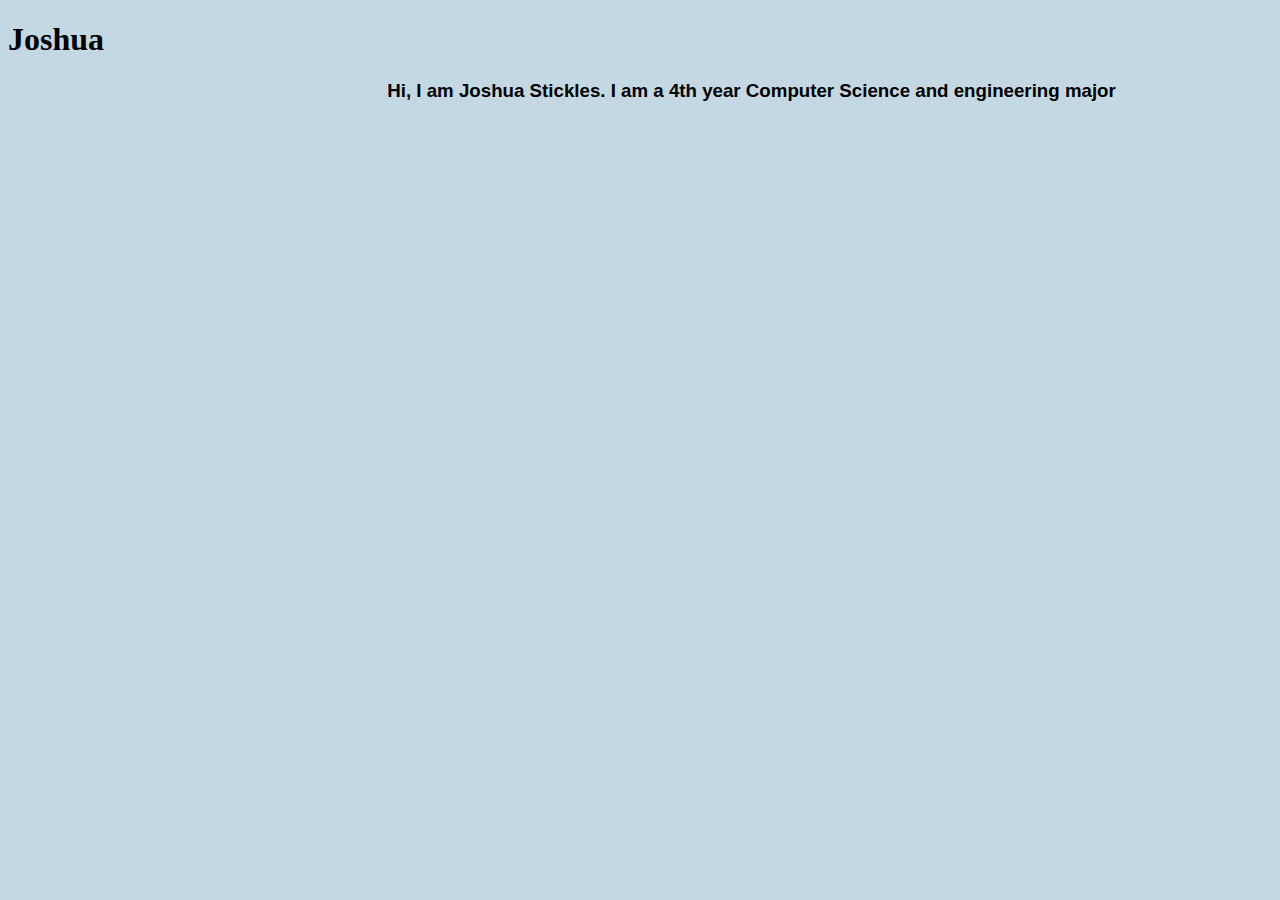
==== portfolio.html @ eca05656 "initial upload of files" ====
<!DOCTYPE html>
<html>
    <link rel="stylesheet" type"text/css" href="portfolio.css">
<head>
<title>Personal Portfolio</title>
</head>
<body>
<h1>Joshua</h1>
<h3>Hi, I am Joshua Stickles. I am a 4th year Computer Science and engineering major</h3>
</body>
</html>
---- portfolio.css ----
h1{
}
h3{
    padding-left: 30%;
    font-family: sans-serif;
}
body{
    background-color: #C4D8E3;
}
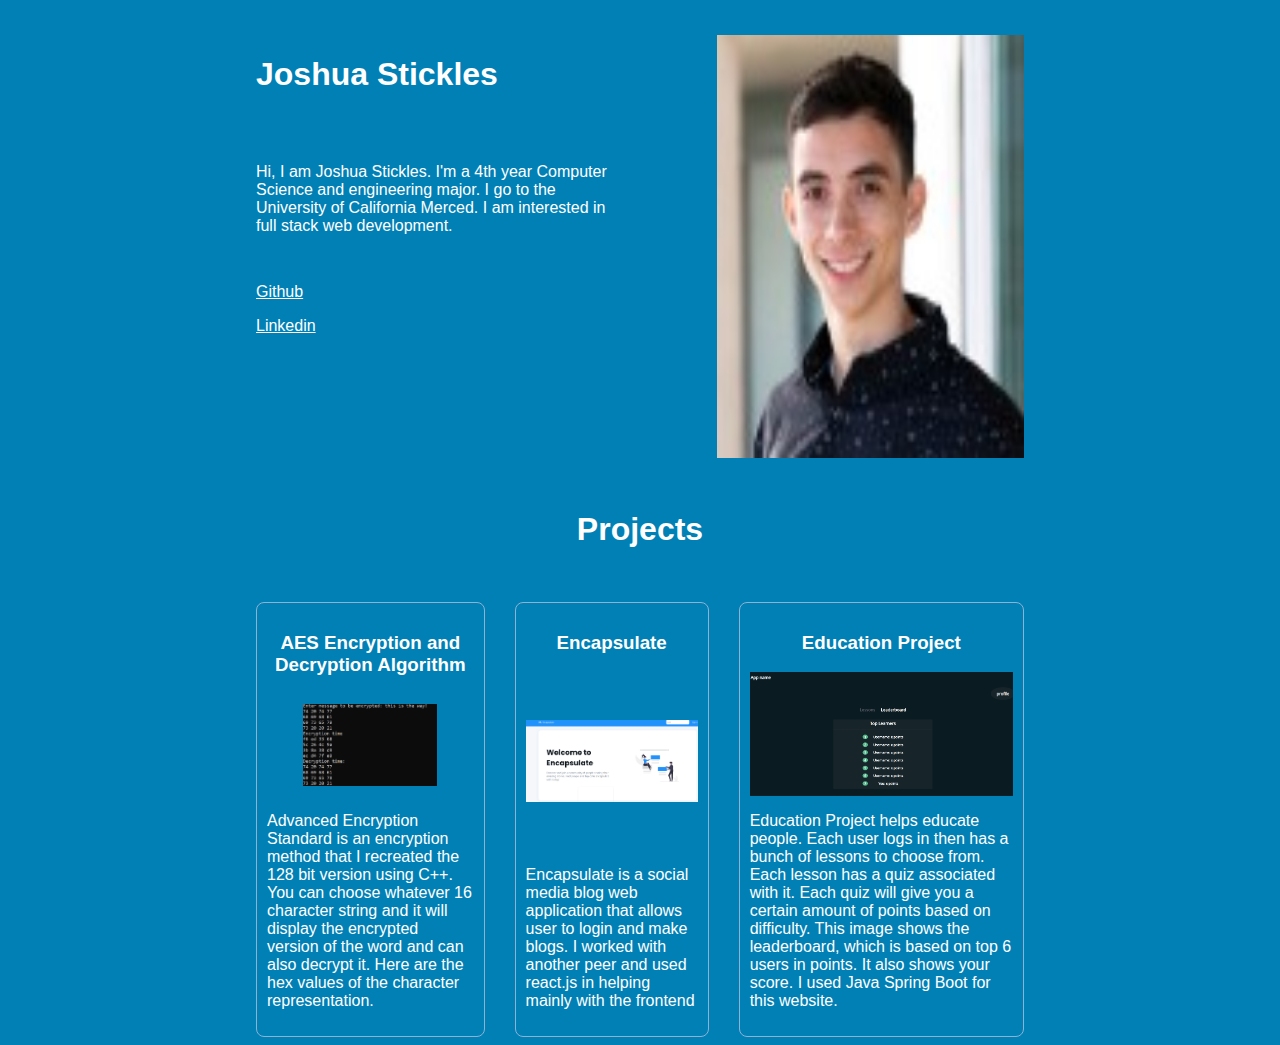
==== commit c8415508: "Add files via upload" ====
--- a/portfolio.html
+++ b/portfolio.html
@@ -5,7 +5,48 @@
 <title>Personal Portfolio</title>
 </head>
 <body>
-<h1>Joshua</h1>
-<h3>Hi, I am Joshua Stickles. I am a 4th year Computer Science and engineering major</h3>
+    <div class="topContainer">
+       
+        <div id="linksWords">
+            <h1>Joshua Stickles</h1>
+            <p class="words">Hi, I am Joshua Stickles. I'm a 4th year Computer Science and engineering major. I go to the University of California Merced. I am interested in full stack web development. 
+            </p>
+        
+            <div class="links">
+                <a href="https://github.com/jstick2599">Github</a>
+                <a href="https://www.linkedin.com/in/joshua-stickles-980b60195/">Linkedin</a>
+            </div>
+        </div>
+        <img class="portrait" src="josh business image.jpg" alt="Picture of me">
+       
+    </div>
+    <div><h1>Projects</h1></div>
+    <div class="bottomContainer">
+        <div class="project">
+            <h3 class="projectTitle">AES Encryption and Decryption Algorithm</h3>
+            <img class="aes-img" src="aes-128.png" alt="advanced encryption standard photo">
+            <h3 class="description">Advanced Encryption Standard is an encryption method that I recreated the 128 bit version using C++. You can choose whatever 16 character string and it will display the encrypted version of the word and can also decrypt it. Here are the hex values of the character representation.</h3>
+        </div>
+
+        <div class="project">
+            <h3 class="projectTitle">Encapsulate</h3>
+            <img class="encaps-img" src="encapsulate.png" alt="encapsulate">       
+            <h3 class="description">Encapsulate is a social media blog web application that allows user to login and make blogs. I worked with another peer and used react.js in helping mainly with the frontend</h3>
+        </div>
+
+        <div class="project">
+            <h3 class="projectTitle">Education Project</h3>
+            <img class="education-img" src="education-project.png" alt="Education Project photo">
+            <h3 class="description">Education Project helps educate people. Each user logs in then has a bunch of lessons to choose from. Each lesson has a quiz associated with it. Each quiz will give you a certain amount of points based on difficulty. This image shows the leaderboard, which is based on top 6 users in points. It also shows your score. I used Java Spring Boot for this website.</h3>
+         
+        </div>
+  <!--   
+        <div class =description> 
+    -->
+        </div>
+    </div>
+    
+    
+    
 </body>
 </html>--- a/portfolio.css
+++ b/portfolio.css
@@ -1,9 +1,105 @@
+.topContainer {
+    width: 60vw;
+    height: 47vh;
+    display: flex;
+    flex-direction: row;
+    padding-top:3vh; 
+}
+.bottomContainer{
+    width: 60vw;
+    height: max-content;
+    display: flex; 
+    flex-direction: row;
+    gap:30px; 
+   
+}
+
+.project {
+    display: flex;
+    flex-direction: column;
+    justify-content:space-between;
+    padding: 10px;
+    border: 1px solid #8cb3d4; 
+    border-radius: 8px;
+  
+  
+}
+
+.projectTitle{
+    color:#FFFFFF;
+    text-align:center;
+}
+
+
+.encaps-img {
+    width: 100%; 
+    
+}
+.aes-img{
+    display: block;
+    margin-left: auto;
+    margin-right: auto;
+    width:65%;
+}
+.education-img{
+    width:100%;
+}
+
 h1{
+    font-family: Arial;
+    float:right;
+    color:#FFFFFF;
 }
+
 h3{
-    padding-left: 30%;
-    font-family: sans-serif;
+    color:white; 
+    
+}
+.description{
+    font-weight: normal;
+    font-size:16px; 
+}
+
+
+p{
+    color:white; 
 }
 body{
-    background-color: #C4D8E3;
-}+    background-color: #0180B6;
+    display: flex;
+    flex-direction:column;
+    align-items: center;
+    font-family: sans-serif;
+    gap: 32px;
+}
+
+.words {
+    width: 80%;
+}
+
+#linksWords{
+    width: 60%;
+    display:flex; 
+    flex-direction: column;
+    align-items: left;
+    gap: 32px;
+}
+
+.portrait {
+    width: 40%;
+}
+
+a{
+    font-family: sans-serif;
+    color:#FFFFFF;
+
+}
+
+
+.links {
+    display: flex;
+    flex-direction: column;
+    gap: 16px;    
+}
+
+
